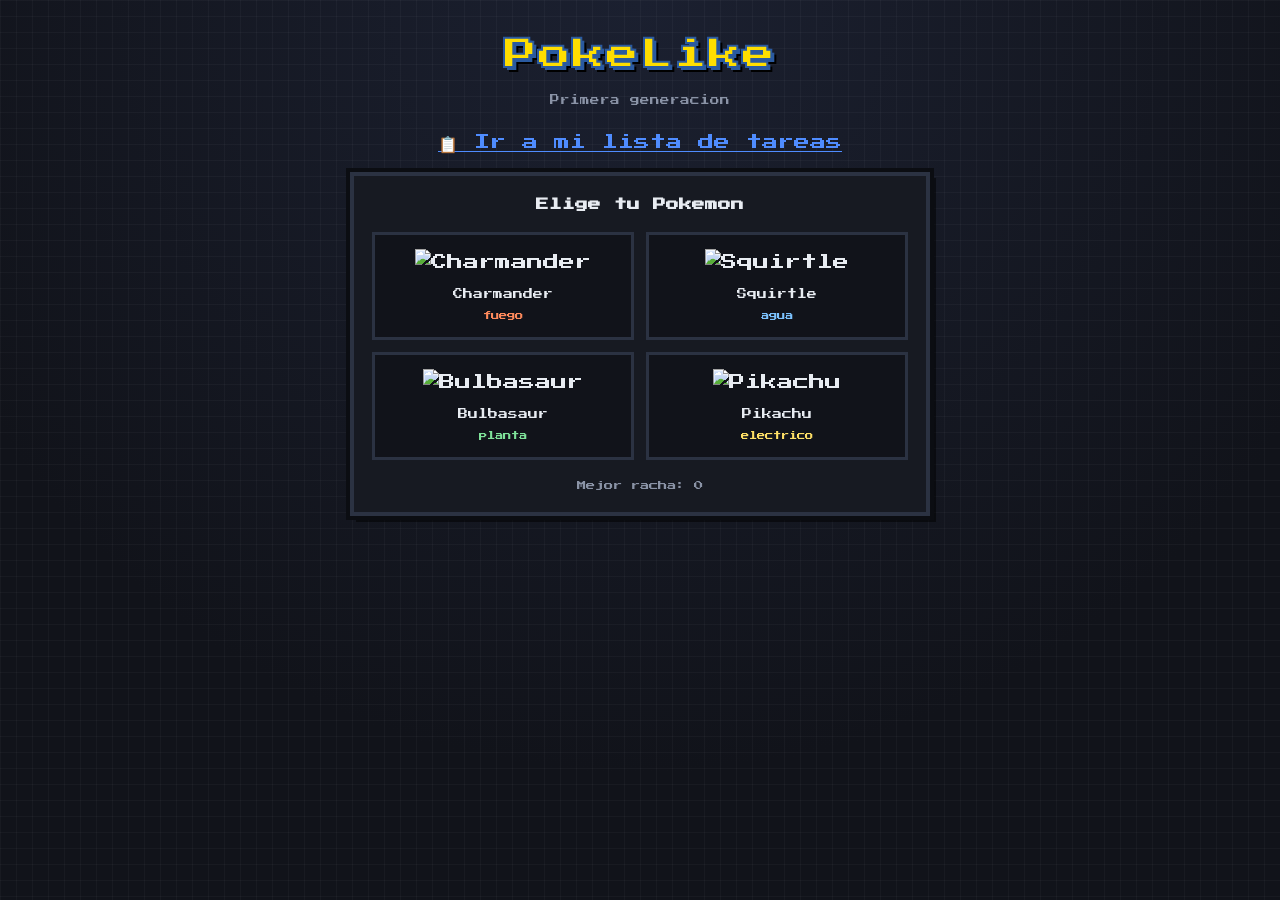
==== index.html @ 76c26749 "chore(game): versionar game.js/css (?v=18) para romper la cache del navegador" ====
<!DOCTYPE html>
<html lang="es">
<head>
  <meta charset="UTF-8" />
  <meta name="viewport" content="width=device-width, initial-scale=1.0" />
  <title>PokeLike - 1a Gen</title>
  <link rel="stylesheet" href="game.css?v=18" />
</head>
<body>
  <main class="game">
    <h1>PokeLike</h1>
    <p class="sub">Primera generacion</p>
    <p style="margin-bottom:16px;"><a href="todo.html" style="color:#4f8cff;">📋 Ir a mi lista de tareas</a></p>

    <section id="start" class="panel">
      <h2>Elige tu Pokemon</h2>
      <div id="starters" class="starters"></div>
      <p class="best">Mejor racha: <span id="best">0</span></p>
    </section>

    <section id="arena" class="panel hidden">
      <p class="round">Turno <span id="turno">1</span></p>

      <div class="fighters">
        <div class="fighter me">
          <div class="emoji" id="meEmoji"></div>
          <div class="name" id="meName"></div>
          <div class="type" id="meType"></div>
          <div class="lvl" id="meLvl"></div>
          <div class="bar"><div class="fill" id="meHp"></div></div>
          <div class="hp" id="meHpText"></div>
        </div>
        <div class="vs">VS</div>
        <div class="fighter foe">
          <div class="emoji" id="foeEmoji"></div>
          <div class="name" id="foeName"></div>
          <div class="type" id="foeType"></div>
          <div class="lvl" id="foeLvl"></div>
          <div class="bar"><div class="fill" id="foeHp"></div></div>
          <div class="hp" id="foeHpText"></div>
        </div>
      </div>

      <div id="moves" class="moves"></div>
      <p id="log" class="log"></p>
    </section>

    <section id="over" class="panel hidden">
      <h2 id="overTitle"></h2>
      <p id="overText"></p>
      <button id="again" class="big">Jugar otra vez</button>
    </section>
  </main>

  <div id="modal" class="modal hidden">
    <div class="modal-box panel">
      <h2>Aprender movimiento</h2>
      <p id="modalNew" class="modal-new"></p>
      <div id="modalMoves" class="modal-moves"></div>
    </div>
  </div>

  <script src="game.js?v=18"></script>
</body>
</html>
---- game.css ----
@import url("https://fonts.googleapis.com/css2?family=Press+Start+2P&display=swap");

* { box-sizing: border-box; margin: 0; padding: 0; }

:root {
  --bg: #11131a;
  --bg2: #171a22;
  --panel: #1d2230;
  --line: #2b3242;
  --ink: #e8ecf2;
  --muted: #8a93a6;
  --accent: #7cc3ff;
}

body {
  font-family: "Press Start 2P", monospace;
  color: var(--ink);
  min-height: 100vh;
  display: flex;
  justify-content: center;
  align-items: flex-start;
  padding: 28px 14px;
  line-height: 1.7;
  /* Fondo pixelado sobrio: cuadricula tenue sobre azul noche */
  background-color: #11131a;
  background-image:
    linear-gradient(rgba(255,255,255,0.03) 1px, transparent 1px),
    linear-gradient(90deg, rgba(255,255,255,0.03) 1px, transparent 1px),
    radial-gradient(circle at 50% 0%, #1b2030 0%, #11131a 70%);
  background-size: 16px 16px, 16px 16px, 100% 100%;
  image-rendering: pixelated;
}

.game { width: 100%; max-width: 580px; text-align: center; }

h1 {
  font-size: 2rem;
  letter-spacing: 2px;
  margin-bottom: 4px;
  color: #ffde00;
  -webkit-text-stroke: 2px #2a5aa0;
  text-shadow:
    3px 3px 0 #2a5aa0,
    5px 5px 0 #000;
}
.sub { color: var(--muted); font-size: .6rem; margin: 10px 0 20px; }

a { color: var(--accent); }

/* Marco pixelado: borde grueso con esquinas duras */
.panel {
  background: var(--bg2);
  border: 4px solid var(--line);
  border-radius: 0;
  padding: 18px;
  box-shadow: 0 0 0 4px #0b0d12, 6px 6px 0 0 rgba(0,0,0,0.5);
}

.hidden { display: none; }

h2 { font-size: .8rem; margin-bottom: 16px; }

.starters { display: grid; grid-template-columns: repeat(2, 1fr); gap: 12px; }

.card {
  background: var(--bg);
  border: 3px solid var(--line);
  padding: 14px 8px;
  cursor: pointer;
  transition: transform .1s, border-color .1s;
}
.card:hover { border-color: var(--accent); transform: translateY(-2px); }
.card .emoji { font-size: 2.2rem; }
.card .sprite { width: 72px; height: 72px; image-rendering: pixelated; }
.card .name { margin-top: 10px; font-size: .62rem; }
.card .type { font-size: .52rem; margin-top: 6px; }

.best { margin-top: 18px; color: var(--muted); font-size: .58rem; }

.round { color: var(--muted); font-size: .58rem; margin-bottom: 16px; }

.fighters {
  display: flex;
  align-items: flex-start;
  justify-content: space-between;
  gap: 8px;
  margin-bottom: 20px;
}
.fighter { flex: 1; }
.fighter .emoji { font-size: 2.6rem; display: inline-block; }
.fighter .sprite { width: 88px; height: 88px; image-rendering: pixelated; }
.fighter .name { font-size: .58rem; margin-top: 8px; }
.fighter .type { font-size: .5rem; margin-top: 6px; }
.fighter .lvl { font-size: .5rem; color: #ffd94d; margin: 6px 0; }
.vs { font-size: .7rem; color: var(--muted); align-self: center; }

/* Golpe: destello del color del tipo */
.fighter.hit .emoji { animation: hit .35s steps(3); }
@keyframes hit {
  0% { transform: translateX(0); filter: none; }
  30% { transform: translateX(-4px); filter: drop-shadow(0 0 8px var(--flash)); }
  60% { transform: translateX(4px); filter: drop-shadow(0 0 8px var(--flash)); }
  100% { transform: translateX(0); filter: none; }
}

.bar {
  height: 12px;
  background: #0b0d12;
  border: 2px solid var(--line);
  overflow: hidden;
}
.fill { height: 100%; width: 100%; background: #5bd98a; transition: width .25s, background .25s; }
.hp { font-size: .5rem; color: var(--muted); margin-top: 6px; }

.moves { display: grid; grid-template-columns: 1fr 1fr; gap: 10px; }
.moves button {
  padding: 12px 8px;
  border: 3px solid rgba(0,0,0,0.4);
  background: #2a3242;
  color: #fff;
  font-family: inherit;
  font-size: .55rem;
  cursor: pointer;
  text-shadow: 1px 1px 0 #000;
}
.moves button:hover { filter: brightness(1.15); }
.moves button:disabled { opacity: .45; cursor: default; }

/* Color por tipo: borde del color del tipo, fondo del mismo color pero mas oscuro/claro. */
.m-fuego     { border-color: #ff8a5c !important; background: #3a241c !important; color: #ffd9c9 !important; }
.m-agua      { border-color: #7cc3ff !important; background: #1b2c40 !important; color: #d6ecff !important; }
.m-planta    { border-color: #7fe39a !important; background: #1c3326 !important; color: #d6ffe4 !important; }
.m-electrico { border-color: #ffe066 !important; background: #3a3415 !important; color: #fff6cc !important; }
.m-normal    { border-color: #cfd3da !important; background: #2a2e36 !important; color: #eef1f6 !important; }

.log { margin-top: 16px; min-height: 3.4em; font-size: .56rem; color: #d7dbe3; }
.log .t-fuego { color: #ff8a5c; }
.log .t-agua { color: #7cc3ff; }
.log .t-planta { color: #7fe39a; }
.log .t-electrico { color: #ffe066; }
.log .t-normal { color: #cfd3da; }

.big {
  margin-top: 16px;
  padding: 12px 18px;
  border: 3px solid rgba(0,0,0,0.4);
  background: #4f8cff;
  color: #fff;
  font-family: inherit;
  font-size: .6rem;
  cursor: pointer;
  text-shadow: 1px 1px 0 #000;
}
.big:hover { filter: brightness(1.15); }

.t-fuego { color: #ff8a5c; }
.t-agua { color: #7cc3ff; }
.t-planta { color: #7fe39a; }
.t-normal { color: #cfd3da; }
.t-electrico { color: #ffe066; }

/* Ventana emergente para olvidar movimiento */
.modal {
  position: fixed; inset: 0;
  background: rgba(5, 7, 12, 0.82);
  display: flex; align-items: center; justify-content: center;
  padding: 16px; z-index: 50;
}
.modal.hidden { display: none; }
.modal-box { max-width: 420px; width: 100%; text-align: center; }
.modal-new { font-size: .6rem; color: #d7dbe3; margin: 12px 0 16px; line-height: 1.8; }
.modal-moves { display: grid; gap: 10px; }
.modal-moves button {
  padding: 12px 10px;
  border: 3px solid rgba(0,0,0,0.4);
  color: #fff; font-family: inherit; font-size: .55rem;
  cursor: pointer; text-shadow: 1px 1px 0 #000;
}
.modal-moves button:hover { filter: brightness(1.15); }
.modal-moves small { opacity: .8; }

/* colores de rotulo para tipos reales (PokeAPI) */
.t-veneno { color: #b366d9; }
.t-volador { color: #a7c6ff; }
.t-tierra { color: #e2c879; }
.t-roca { color: #c9b680; }
.t-bicho { color: #b3c647; }
.t-hielo { color: #8fe0e0; }
.t-lucha { color: #e8705a; }
.t-psiquico { color: #ff7fa8; }
.t-fantasma { color: #9a86d4; }
.t-dragon { color: #8a7cff; }
.t-siniestro { color: #9a8f82; }
.t-acero { color: #b8c3cf; }
.t-hada { color: #ff9ed6; }

/* botones de movimiento para los tipos reales restantes */
.m-hielo     { border-color: #8fe0e0 !important; background: #16302f !important; color: #d6f7f7 !important; }
.m-lucha     { border-color: #e8705a !important; background: #371c18 !important; color: #ffd9d1 !important; }
.m-veneno    { border-color: #b366d9 !important; background: #2b1838 !important; color: #efd6ff !important; }
.m-tierra    { border-color: #e2c879 !important; background: #332c14 !important; color: #fff3d1 !important; }
.m-volador   { border-color: #a7c6ff !important; background: #1e2740 !important; color: #e0eaff !important; }
.m-psiquico  { border-color: #ff7fa8 !important; background: #3a1a26 !important; color: #ffd6e3 !important; }
.m-bicho     { border-color: #b3c647 !important; background: #2a3014 !important; color: #f0ffd1 !important; }
.m-roca      { border-color: #c9b680 !important; background: #2e2a18 !important; color: #fff2d1 !important; }
.m-fantasma  { border-color: #9a86d4 !important; background: #241c38 !important; color: #e4dcff !important; }
.m-dragon    { border-color: #8a7cff !important; background: #1f1c3a !important; color: #ddd9ff !important; }
.m-siniestro { border-color: #9a8f82 !important; background: #26231e !important; color: #efe9df !important; }
.m-acero     { border-color: #b8c3cf !important; background: #22272c !important; color: #e8eef4 !important; }
.m-hada      { border-color: #ff9ed6 !important; background: #3a1c30 !important; color: #ffdcf1 !important; }

.tsep { color: #8a93a3; }
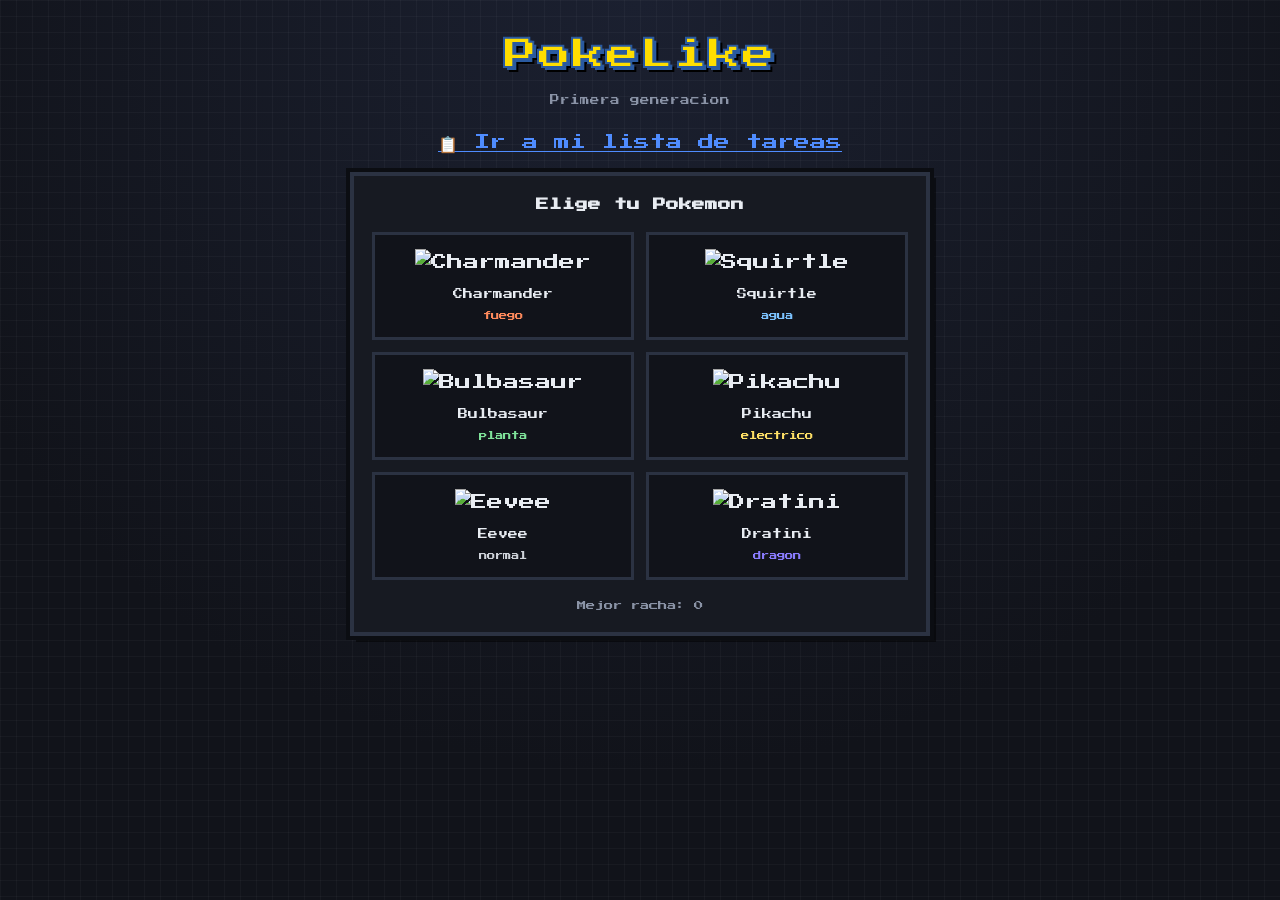
==== commit d1a2500f: "Mejoras de juego: medallas, confirmaciones de movimiento, 7o pokemon, orden de equipo, resumen final" ====
--- a/index.html
+++ b/index.html
@@ -4,7 +4,7 @@
   <meta charset="UTF-8" />
   <meta name="viewport" content="width=device-width, initial-scale=1.0" />
   <title>PokeLike - 1a Gen</title>
-  <link rel="stylesheet" href="game.css?v=18" />
+  <link rel="stylesheet" href="game.css?v=47" />
 </head>
 <body>
   <main class="game">
@@ -18,32 +18,49 @@
       <p class="best">Mejor racha: <span id="best">0</span></p>
     </section>
 
-    <section id="arena" class="panel hidden">
-      <p class="round">Turno <span id="turno">1</span></p>
+    <div id="mapaFila" class="mapa-fila hidden">
+      <aside id="equipoMapa" class="equipo-mapa"></aside>
+      <section id="mapa" class="panel">
+        <h2 id="mapaNombre"></h2>
+        <p id="mapaTexto" class="mapa-texto"></p>
+        <div id="mapaOpciones" class="mapa-opciones"></div>
+      </section>
+      <aside id="medallasMapa" class="medallas-mapa"></aside>
+    </div>
 
-      <div class="fighters">
-        <div class="fighter me">
-          <div class="emoji" id="meEmoji"></div>
-          <div class="name" id="meName"></div>
-          <div class="type" id="meType"></div>
-          <div class="lvl" id="meLvl"></div>
-          <div class="bar"><div class="fill" id="meHp"></div></div>
-          <div class="hp" id="meHpText"></div>
+    <div id="arenaFila" class="arena-fila hidden">
+      <div class="team-col team-fuera" id="meTeam"></div>
+
+      <section id="arena" class="panel">
+        <p class="round">Turno <span id="turno">1</span></p>
+
+        <div class="fighters">
+          <div class="fighter me">
+            <div class="emoji" id="meEmoji"></div>
+            <div class="name" id="meName"></div>
+            <div class="type" id="meType"></div>
+            <div class="lvl" id="meLvl"></div>
+            <div class="bar"><div class="fill" id="meHp"></div></div>
+            <div class="hp" id="meHpText"></div>
+          </div>
+          <div class="vs">VS</div>
+          <div class="fighter foe">
+            <div class="emoji" id="foeEmoji"></div>
+            <div class="name" id="foeName"></div>
+            <div class="type" id="foeType"></div>
+            <div class="lvl" id="foeLvl"></div>
+            <div class="bar"><div class="fill" id="foeHp"></div></div>
+            <div class="hp" id="foeHpText"></div>
+          </div>
         </div>
-        <div class="vs">VS</div>
-        <div class="fighter foe">
-          <div class="emoji" id="foeEmoji"></div>
-          <div class="name" id="foeName"></div>
-          <div class="type" id="foeType"></div>
-          <div class="lvl" id="foeLvl"></div>
-          <div class="bar"><div class="fill" id="foeHp"></div></div>
-          <div class="hp" id="foeHpText"></div>
-        </div>
-      </div>
 
-      <div id="moves" class="moves"></div>
-      <p id="log" class="log"></p>
-    </section>
+        <div id="moves" class="moves"></div>
+        <div id="acciones" class="acciones"></div>
+        <p id="log" class="log"></p>
+      </section>
+
+      <div class="team-col team-fuera" id="foeTeam"></div>
+    </div>
 
     <section id="over" class="panel hidden">
       <h2 id="overTitle"></h2>
@@ -54,12 +71,24 @@
 
   <div id="modal" class="modal hidden">
     <div class="modal-box panel">
-      <h2>Aprender movimiento</h2>
+      <h2 id="modalTitle">Aprender movimiento</h2>
       <p id="modalNew" class="modal-new"></p>
       <div id="modalMoves" class="modal-moves"></div>
     </div>
   </div>
 
-  <script src="game.js?v=18"></script>
+  <div id="confirm" class="modal hidden">
+    <div class="modal-box panel">
+      <h2 id="confirmTitle"></h2>
+      <p id="confirmText" class="modal-new"></p>
+      <div class="confirm-btns">
+        <button id="confirmYes" class="confirm-yes"></button>
+        <button id="confirmNo" class="confirm-no"></button>
+      </div>
+    </div>
+  </div>
+
+  <script src="mapas.js?v=47"></script>
+  <script src="game.js?v=47"></script>
 </body>
 </html>
--- a/game.css
+++ b/game.css
@@ -29,6 +29,17 @@
     radial-gradient(circle at 50% 0%, #1b2030 0%, #11131a 70%);
   background-size: 16px 16px, 16px 16px, 100% 100%;
   image-rendering: pixelated;
+  /* La cuadricula baja despacio en bucle (solo las dos capas de lineas). */
+  animation: fondoCae 4s linear infinite;
+}
+
+/* Desplaza la rejilla 16px hacia abajo (un cuadro) y repite: parece caer. */
+@keyframes fondoCae {
+  from { background-position: 0 0,    0 0,    0 0; }
+  to   { background-position: 0 16px, 0 16px, 0 0; }
+}
+@media (prefers-reduced-motion: reduce) {
+  body { animation: none; }
 }
 
 .game { width: 100%; max-width: 580px; text-align: center; }
@@ -210,3 +221,461 @@
 .m-hada      { border-color: #ff9ed6 !important; background: #3a1c30 !important; color: #ffdcf1 !important; }
 
 .tsep { color: #8a93a3; }
+
+/* ---------- Panel de aventura: RUTA vertical estilo Pokemon ---------- */
+#mapa {
+  text-align: center;
+  background-size: cover;
+  background-position: center;
+  background-repeat: no-repeat;
+  image-rendering: pixelated;
+  border-radius: 12px;
+  padding: 16px 12px;
+  position: relative;
+  overflow: hidden;
+}
+#mapa::before {
+  content: "";
+  position: absolute; inset: 0;
+  background: linear-gradient(180deg, rgba(10,14,22,.30), rgba(10,14,22,.55));
+  pointer-events: none;
+}
+#mapa > * { position: relative; z-index: 1; }
+#mapa h2 { text-shadow: 0 2px 0 #000, 0 0 8px #000; }
+.mapa-texto { color: #eef2f8; margin: 6px 0 12px; text-shadow: 0 1px 2px #000; font-size: 11px; }
+
+/* el tablero de ruta: columna de filas, de arriba (lider) a abajo (jugador) */
+.ruta {
+  display: flex;
+  flex-direction: column;
+  align-items: center;
+  gap: 0;
+  max-width: 460px;
+  margin: 0 auto;
+  padding: 4px 0;
+}
+.ruta-fila {
+  display: flex;
+  justify-content: center;
+  gap: 24px;
+  flex-wrap: wrap;
+}
+/* el "camino" que conecta una fila con la siguiente */
+.ruta-conector {
+  width: 6px;
+  height: 30px;
+  background: repeating-linear-gradient(180deg, #d9b382 0 6px, transparent 6px 12px);
+  opacity: .9;
+}
+.ruta-conector.hecho {
+  background: repeating-linear-gradient(180deg, #7fe39a 0 6px, transparent 6px 12px);
+}
+
+/* un nodo de la ruta */
+.nodo {
+  display: flex; flex-direction: column; align-items: center; gap: 4px;
+  width: 98px; padding: 14px 8px; cursor: pointer;
+  background: rgba(20,30,20,.82); color: #eafbe8;
+  border: 3px solid #2f8f3a; border-radius: 12px;
+  font-family: inherit; font-size: 11px;
+  transition: transform .08s, box-shadow .12s, filter .12s;
+}
+.nodo-icono { font-size: 38px; line-height: 1; filter: drop-shadow(0 2px 2px rgba(0,0,0,.4)); }
+.nodo-sprite {
+  width: 46px; height: 46px;
+  image-rendering: pixelated;
+  filter: drop-shadow(0 2px 3px rgba(0,0,0,.5));
+}
+.nodo-label { font-size: 11px; text-shadow: 0 1px 2px #000; }
+
+/* estados del nodo */
+.nodo.activo {
+  border-color: #ffe066;
+  box-shadow: 0 0 12px rgba(255,224,102,.6);
+  animation: nodoPulso 1.2s ease-in-out infinite;
+}
+.nodo.activo:hover { transform: translateY(-3px) scale(1.05); }
+.nodo.hecho {
+  border-color: #2f6b3d; opacity: .55; cursor: default;
+  filter: grayscale(.4);
+}
+.nodo.bloqueado {
+  border-color: #3a4450; opacity: .4; cursor: not-allowed;
+  filter: grayscale(.7) brightness(.8);
+}
+@keyframes nodoPulso {
+  0%,100% { box-shadow: 0 0 10px rgba(255,224,102,.5); }
+  50%     { box-shadow: 0 0 18px rgba(255,224,102,.9); }
+}
+@media (prefers-reduced-motion: reduce) {
+  .nodo.activo { animation: none; }
+}
+
+/* parche de hierba (combate pokemon) */
+.nodo-pokemon {
+  background: linear-gradient(180deg, rgba(63,161,75,.9), rgba(47,122,55,.9));
+}
+/* lider: fila destacada arriba */
+.fila-lider { margin-bottom: 2px; }
+.nodo-lider {
+  width: auto; min-width: 120px;
+  background: rgba(58,42,20,.9); border-color: #ffb84d; color: #ffe066;
+}
+.nodo-lider.activo { border-color: #ffd24d; }
+.nodo-lider .nodo-icono { color: #ffd24d; }
+
+/* marcador de SALIDA del jugador (abajo) */
+.ruta-jugador {
+  margin-top: 8px;
+  width: 54px; height: 54px;
+  background: rgba(20,30,20,.6); border: 2px solid #ffe066; border-radius: 50%;
+  display: flex; align-items: center; justify-content: center;
+}
+.jug-icono { font-size: 30px; line-height: 1; filter: drop-shadow(0 2px 3px rgba(0,0,0,.5)); }
+.jug-sprite {
+  width: 42px; height: 42px;
+  image-rendering: pixelated;
+  filter: drop-shadow(0 2px 3px rgba(0,0,0,.5));
+}
+.jug-salida { font-size: 24px; }
+
+/* icono del jugador posado sobre el nodo que eligio */
+.nodo.con-jugador { position: relative; }
+.jugador-aqui {
+  position: absolute;
+  top: -22px; left: 50%; transform: translateX(-50%);
+  width: 38px; height: 38px;
+  image-rendering: pixelated;
+  filter: drop-shadow(0 2px 3px rgba(0,0,0,.6));
+  pointer-events: none;
+  animation: jugadorFloat 1.4s ease-in-out infinite;
+}
+@keyframes jugadorFloat {
+  0%,100% { transform: translateX(-50%) translateY(0); }
+  50%     { transform: translateX(-50%) translateY(-3px); }
+}
+@media (prefers-reduced-motion: reduce) {
+  .jugador-aqui { animation: none; }
+}
+
+@media (max-width: 480px) {
+  .ruta-fila { gap: 10px; }
+  .nodo { width: 64px; padding: 8px 4px; }
+  .nodo-icono { font-size: 24px; }
+}
+
+/* ---------- Equipos FUERA del cuadro, a los lados ---------- */
+.arena-fila {
+  display: flex;
+  align-items: stretch;      /* banquillos tan altos como el cuadro */
+  justify-content: center;
+  gap: 22px;                 /* mas separacion entre banquillo y cuadro */
+  width: 100%;
+  max-width: 820px;
+  margin: 0 auto;
+}
+.arena-fila.hidden { display: none; }
+.arena-fila #arena { flex: 1 1 auto; min-width: 0; }
+
+.team-col.team-fuera {
+  display: flex;
+  flex-direction: column;
+  justify-content: space-between; /* reparte las fichas de arriba a abajo */
+  gap: 8px;
+  flex: 0 0 auto;
+  width: 72px;
+}
+#meTeam { align-items: flex-end; }    /* banquillo tuyo, a la izquierda */
+#foeTeam { align-items: flex-start; } /* banquillo rival, a la derecha */
+.ficha {
+  width: 68px;
+  flex: 1 1 0;               /* cada ficha crece para llenar el alto del cuadro */
+  max-height: 84px;
+  border: 2px solid #3a4450; border-radius: 8px;
+  background: rgba(20,26,40,.7);
+  display: flex; align-items: center; justify-content: center;
+  overflow: hidden;
+}
+.ficha img { width: 100%; height: 100%; object-fit: contain; image-rendering: pixelated; }
+.ficha.ko { filter: grayscale(1) brightness(.5); opacity: .6; }
+
+/* ---------- Fila de acciones (capturar / cambiar) ---------- */
+.acciones {
+  display: flex; justify-content: center; gap: 10px; flex-wrap: wrap;
+  margin: 10px 0 4px;
+}
+.acciones .accion {
+  font-family: inherit; font-size: .55rem; cursor: pointer;
+  padding: 8px 14px; border-radius: 8px;
+  border: 2px solid #3a4450; background: #1b2130; color: #e8edf4;
+  transition: transform .08s, border-color .12s;
+}
+.acciones .accion:hover:not(:disabled) { transform: translateY(-2px); border-color: #ffe066; }
+.acciones .accion:disabled { opacity: .45; cursor: not-allowed; }
+.acciones .accion-cap { border-color: #e8705a; }
+.acciones .accion-cambiar { border-color: #7cc3ff; }
+
+/* mini sprite en el modal de cambio */
+.modal-moves .mini { width: 22px; height: 22px; image-rendering: pixelated; vertical-align: middle; margin-right: 4px; }
+
+/* en pantallas pequenas, banquillos algo mas compactos */
+@media (max-width: 480px) {
+  .arena-fila { gap: 12px; }
+  .team-col.team-fuera { width: 42px; }
+  .ficha { width: 40px; max-height: 52px; }
+}
+
+
+/* ---------- Fila real: equipo (izq) | mapa (centro) | medallas (der) ---------- */
+/* Rompe el limite de 580px de .game para que quepan los 3 paneles. */
+.mapa-fila {
+  display: flex;
+  justify-content: center;
+  align-items: flex-start;
+  gap: 10px;
+  width: 98vw;
+  max-width: 1100px;
+  position: relative;
+  left: 50%;
+  transform: translateX(-50%);
+  margin: 0;
+}
+.mapa-fila.hidden { display: none; }
+/* El mapa CEDE espacio primero; los paneles laterales guardan su ancho. */
+.mapa-fila #mapa { flex: 1 1 auto; min-width: 0; width: auto; max-width: 560px; }
+
+.equipo-mapa {
+  flex: 0 0 150px;
+  width: 150px;
+  display: flex;
+  flex-direction: column;
+  gap: 8px;
+  padding: 8px;
+  background: rgba(13, 16, 24, 0.7);
+  border: 3px solid var(--line);
+  border-radius: 10px;
+}
+.eq-titulo {
+  font-size: .55rem;
+  color: var(--accent);
+  text-align: center;
+  margin-bottom: 2px;
+}
+
+/* Panel de medallas: a la DERECHA del mapa, espejo del panel de equipo. */
+.medallas-mapa {
+  flex: 0 0 118px;
+  width: 118px;
+  display: flex;
+  flex-direction: column;
+  gap: 8px;
+  padding: 8px;
+  background: rgba(13, 16, 24, 0.7);
+  border: 3px solid var(--line);
+  border-radius: 10px;
+}
+.med-huecos {
+  display: flex;
+  flex-direction: column;
+  gap: 8px;
+}
+.med-hueco {
+  width: 100%;
+  height: 60px;
+  display: flex;
+  align-items: center;
+  justify-content: center;
+  border: 2px dashed #2b3242;
+  border-radius: 10px;
+  background: rgba(20, 26, 40, 0.5);
+}
+.med-hueco.ganada {
+  border-style: solid;
+  border-color: #ffe066;
+  background: rgba(255, 224, 102, 0.12);
+}
+.med-img {
+  width: 44px;
+  height: 44px;
+  image-rendering: pixelated;
+}
+.eq-item {
+  display: flex;
+  align-items: center;
+  gap: 6px;
+  padding: 5px;
+  border: 2px solid #2b3242;
+  border-radius: 8px;
+  background: rgba(20, 26, 40, 0.6);
+}
+.eq-item.activo { border-color: #ffe066; }
+.eq-item.ko { filter: grayscale(1) brightness(.6); opacity: .6; }
+.eq-sprite { width: 34px; height: 34px; image-rendering: pixelated; flex: 0 0 auto; }
+.eq-datos { flex: 1 1 auto; min-width: 0; text-align: left; }
+.eq-nombre { font-size: .45rem; color: var(--ink); line-height: 1.3; }
+.eq-item-icono { font-size: .6rem; }
+.eq-objeto { margin-top: 4px; }
+.eq-item-chip {
+  display: inline-flex; align-items: center; justify-content: center;
+  width: 20px; height: 20px;
+  font-size: .62rem;
+  background: rgba(255, 217, 77, 0.12);
+  border: 1px solid #ffd94d; border-radius: 5px;
+  cursor: help;
+}
+.eq-nivel { font-size: .42rem; color: #ffd94d; margin: 2px 0; }
+.eq-bar { height: 7px; background: #0b0d12; border: 1px solid var(--line); overflow: hidden; }
+.eq-fill { height: 100%; transition: width .25s; }
+.eq-hp { font-size: .4rem; color: var(--muted); margin-top: 2px; }
+
+@media (max-width: 560px) {
+  .mapa-fila { flex-direction: column; align-items: center; }
+  .equipo-mapa {
+    flex: none;
+    width: 100%; max-width: 340px;
+    flex-direction: row; flex-wrap: wrap; justify-content: center;
+  }
+  .equipo-mapa .eq-titulo { width: 100%; }
+  .eq-item { width: 150px; }
+  .medallas-mapa {
+    flex: none;
+    width: 100%; max-width: 340px;
+  }
+  .medallas-mapa .med-huecos {
+    flex-direction: row; flex-wrap: wrap; justify-content: center;
+  }
+  .med-hueco { width: 56px; }
+}
+
+
+/* ---------- Modal aprender movimiento (rediseñado) ---------- */
+.mov-nuevo {
+  display: inline-block;
+  padding: 4px 10px;
+  border-radius: 6px;
+  font-size: .62rem;
+  margin: 4px 0 2px;
+}
+.mov-card {
+  display: flex;
+  flex-direction: column;
+  align-items: flex-start;
+  gap: 3px;
+  padding: 12px 14px !important;
+  text-align: left;
+  position: relative;
+  transition: transform .08s, filter .12s;
+}
+.mov-card:hover { transform: translateY(-2px); filter: brightness(1.15); }
+.mov-nombre { font-size: .62rem; }
+.mov-fuerza { font-size: .48rem; opacity: .8; }
+.mov-cambio {
+  font-size: .45rem; opacity: 0; color: #fff;
+  margin-top: 2px; transition: opacity .12s;
+}
+.mov-card:hover .mov-cambio { opacity: .9; }
+.mov-skip {
+  margin-top: 6px;
+  padding: 10px;
+  border: 2px dashed var(--line);
+  background: transparent;
+  color: var(--muted);
+  font-family: inherit; font-size: .5rem;
+  cursor: pointer; border-radius: 8px;
+}
+.mov-skip:hover { color: var(--ink); border-color: var(--muted); }
+
+/* ---------- Panel de confirmacion (Si / No) ---------- */
+.confirm-btns {
+  display: flex;
+  gap: 12px;
+  justify-content: center;
+  margin-top: 16px;
+}
+.confirm-yes, .confirm-no {
+  font-family: inherit;
+  font-size: .7rem;
+  padding: 10px 16px;
+  border-radius: 8px;
+  border: 3px solid var(--line);
+  cursor: pointer;
+  min-width: 110px;
+}
+.confirm-yes {
+  background: #2e7d32;
+  color: #eafff0;
+  border-color: #4ade80;
+}
+.confirm-yes:hover { background: #388e3c; }
+.confirm-no {
+  background: #3a2730;
+  color: #ffe0e6;
+  border-color: #ef6b7d;
+}
+.confirm-no:hover { background: #4a2e38; }
+
+/* --- Flecha azul "No cambiar" en el modal de cambio --- */
+.cambio-volver {
+  display: block;
+  width: 100%;
+  margin-top: 10px;
+  padding: 10px 12px;
+  border: none;
+  border-radius: 10px;
+  background: #2f6fed;
+  color: #fff;
+  font-weight: 700;
+  font-size: 14px;
+  cursor: pointer;
+}
+.cambio-volver:hover { background: #2a61cf; }
+
+/* --- Botones de reordenar el equipo en el panel del mapa --- */
+.eq-ayuda { font-size: 10px; opacity: .6; margin: 2px 0 6px; }
+.eq-orden { display: flex; flex-direction: column; gap: 2px; margin-left: 4px; }
+.eq-orden button {
+  width: 22px; height: 18px;
+  border: none; border-radius: 5px;
+  background: #3a3f4b; color: #e6e9ef;
+  font-size: 12px; line-height: 1; cursor: pointer;
+  display: flex; align-items: center; justify-content: center;
+}
+.eq-orden button:hover:not(:disabled) { background: #4c99ff; color: #fff; }
+.eq-orden button:disabled { opacity: .25; cursor: default; }
+.eq-primero {
+  font-size: 9px; font-weight: 700;
+  background: #4c99ff; color: #fff;
+  padding: 1px 5px; border-radius: 6px; margin-left: 4px;
+}
+
+/* --- Panel de liberar (equipo lleno, capturas el 7o) --- */
+.lib-nuevo {
+  display: flex; align-items: center; gap: 8px;
+  padding: 8px 10px; margin-bottom: 10px;
+  border-radius: 10px;
+  background: rgba(76,153,255,.15);
+  border: 1px solid rgba(76,153,255,.5);
+  font-size: 14px;
+}
+
+/* --- Resumen final del equipo (campeon) --- */
+.fin-sub { font-size: 15px; margin-bottom: 14px; }
+.fin-equipo {
+  display: grid;
+  grid-template-columns: repeat(auto-fit, minmax(110px, 1fr));
+  gap: 10px;
+  max-width: 560px;
+  margin: 0 auto;
+}
+.fin-card {
+  background: rgba(255,255,255,.06);
+  border: 1px solid rgba(255,255,255,.12);
+  border-radius: 12px;
+  padding: 10px 6px;
+  text-align: center;
+}
+.fin-sprite { width: 64px; height: 64px; image-rendering: pixelated; }
+.fin-nombre { font-weight: 700; font-size: 14px; margin-top: 4px; }
+.fin-nivel { font-size: 12px; opacity: .8; }
+.fin-tipo { margin-top: 4px; }
+.fin-objeto { font-size: 11px; opacity: .85; margin-top: 4px; }
